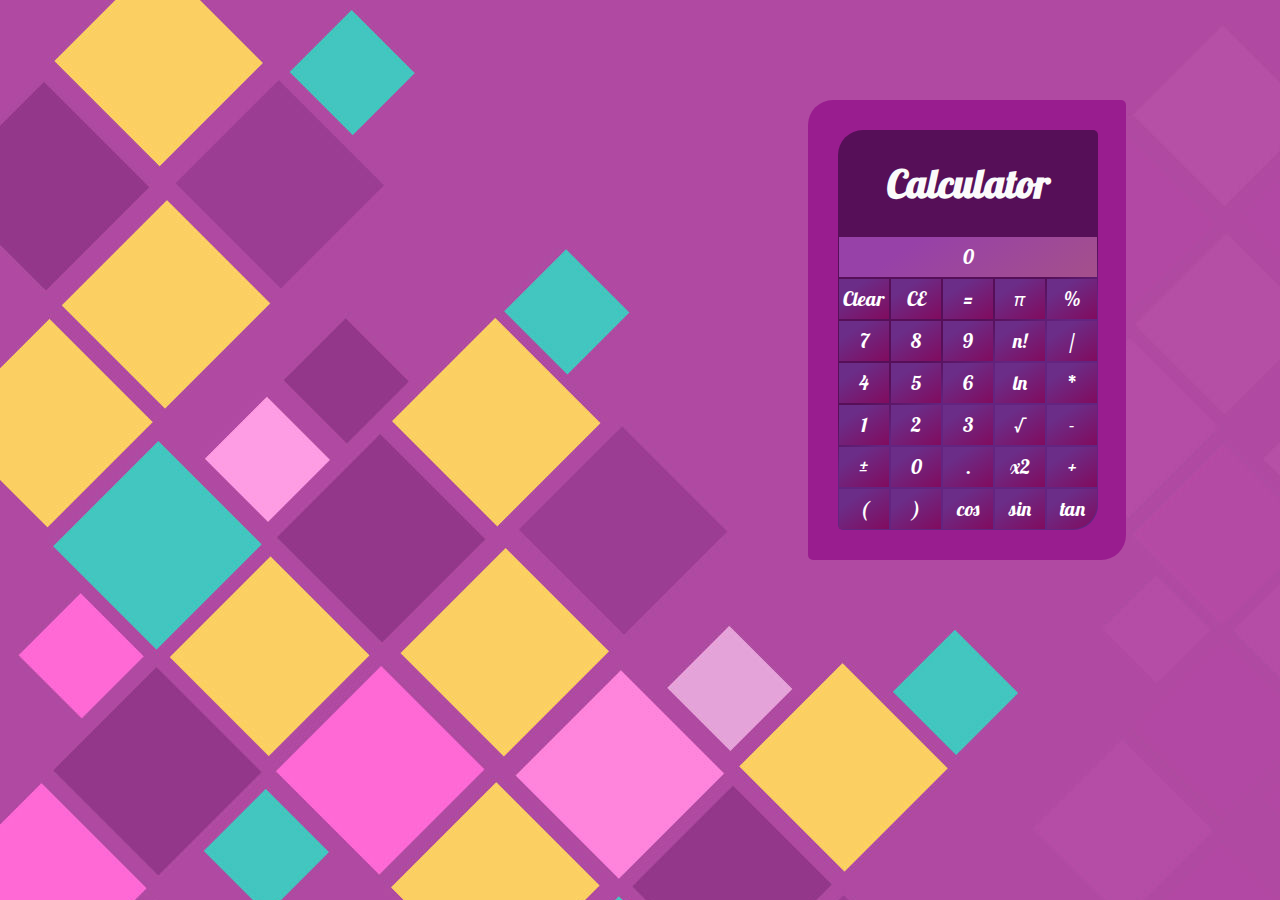
==== Calculator_web/index.html @ 0cc0871c "Calculator js" ====
<!DOCTYPE html>
<html lang="en">

<head>
    <meta charset="UTF-8">
    <meta name="viewport" content="width=device-width, initial-scale=1.0">
    <title>Calculator WebPage</title>
    <script src="./calculator.js"></script>
    <link rel="stylesheet" href="style.css">
    <link href="https://fonts.googleapis.com/css2?family=Lobster&display=swap" rel="stylesheet">
</head>

<body>
    <div>
        <form name="sci-calc">
            <table class="calculator" cellspacing="0" cellpadding="1">
                <tr>
                    <td colspan="5">
                        <h1 style="font-size: 40px; text-align:  center; color: rgb(250, 250, 250);">Calculator</h1>
                    </td>
                </tr>
                <tr>
                    <td colspan="5"><input id="display" style="text-align: center;" name="display" value="0" size="28" maxlength="25"></td>
                </tr>
                <tr>
                    <td><input type="button" value="Clear" onclick="this.form.display.value= 0 "></td>
                    <td><input type="button" value="CE" onclick="deleteChar(this.form.display)"></td>
                    <td><input type="button" value="=" onclick="if(checkNum(this.form.display.value)) { compute(this.form) }"></td>
                    <td><input type="button" value="&#960;" onclick="addChar(this.form.display,'3.14159265359')"></td>
                    <td><input type="button" value="%" onclick=" percent(this.form.display)"></td>
                </tr>
                <tr>
                    <td><input type="button" value="7" onclick="addChar(this.form.display, '7')"></td>
                    <td><input type="button" value="8" onclick="addChar(this.form.display, '8')"></td>
                    <td><input type="button" value="9" onclick="addChar(this.form.display, '9')"></td>
                    <td><input type="button" value="n!" onclick="if(checkNum(this.form.display.value)) { factorial(this.form) }"></td>
                    <td><input type="button" value="/" onclick="addChar(this.form.display, '/')"></td>
                    <tr>
                        <td><input type="button" value="4" onclick="addChar(this.form.display, '4')"></td>
                        <td><input type="button" value="5" onclick="addChar(this.form.display, '5')"></td>
                        <td><input type="button" value="6" onclick="addChar(this.form.display, '6')"></td>
                        <td><input type="button" value="ln" onclick="if(checkNum(this.form.display.value)) { ln(this.form) }"></td>
                        <td><input type="button" value="*" onclick="addChar(this.form.display, '*')"></td>
                    </tr>
                    <tr>
                        <td><input type="button" value="1" onclick="addChar(this.form.display, '1')"></td>
                        <td><input type="button" value="2" onclick="addChar(this.form.display, '2')"></td>
                        <td><input type="button" value="3" onclick="addChar(this.form.display, '3')"></td>
                        <td><input type="button" value="&radic;" onclick="if(checkNum(this.form.display.value)) { sqrt(this.form) }"></td>
                        <td><input type="button" value="-" onclick="addChar(this.form.display, '-')"></td>
                    </tr>
                    <tr>
                        <td><input type="button" value="&#177" onclick="changeSign(this.form.display)"></td>
                        <td><input type="button" value="0" onclick="addChar(this.form.display, '0')"></td>
                        <td><input type="button" value="&#46;" onclick="addChar(this.form.display, '&#46;')"></td>
                        <td><input type="button" value="x&#50;" onclick="if(checkNum(this.form.display.value)) { square(this.form) }"></td>
                        <td><input type="button" value="+" onclick="addChar(this.form.display, '+')"></td>
                    </tr>
                    <tr>
                        <td><input type="button" value="(" onclick="addChar(this.form.display, '(')"></td>
                        <td><input type="button" value=")" onclick="addChar(this.form.display,')')"></td>
                        <td><input type="button" value="cos" onclick="if(checkNum(this.form.display.value)) { cos(this.form) }"></td>
                        <td><input type="button" value="sin" onclick="if(checkNum(this.form.display.value)) { sin(this.form) }"></td>
                        <td><input type="button" id="tan" value="tan" onclick="if(checkNum(this.form.display.value)) { tan(this.form) }"></td>
                    </tr>
                    </tabel>
        </form>
    </div>
</body>

</html>
---- Calculator_web/style.css ----
* {
    font-family: 'Lobster', cursive;
}

body {
    background-image: url(./images/3.jpg);
}

input {
    color: white;
    width: 50px;
    height: 40px;
    border: none;
    font-size: 20px;
    background-color: #a4508b;
    background-image: linear-gradient(326deg, #810b5e 0%, #6b2d88 74%);
    margin: 0;
    padding: 0;
}

#display {
    width: 258px !important;
    background-color: #a4508b !important;
    background-image: linear-gradient(326deg, #a4508b 0%, #9741a8 74%) !important;
}

form {
    /* border: 2px double white; */
    background-color: #4f1f55;
    background-image: linear-gradient(326deg, #632480 40%, #560f58 50%);
    width: 260px;
    border-radius: 25px 5px;
}

div {
    background-color: #991d8f;
    width: 258px;
    padding: 30px;
    border-radius: 25px 5px;
    margin-left: 800px;
    margin-top: 100px;
}

#tan {
    border-bottom-right-radius: 25px;
}
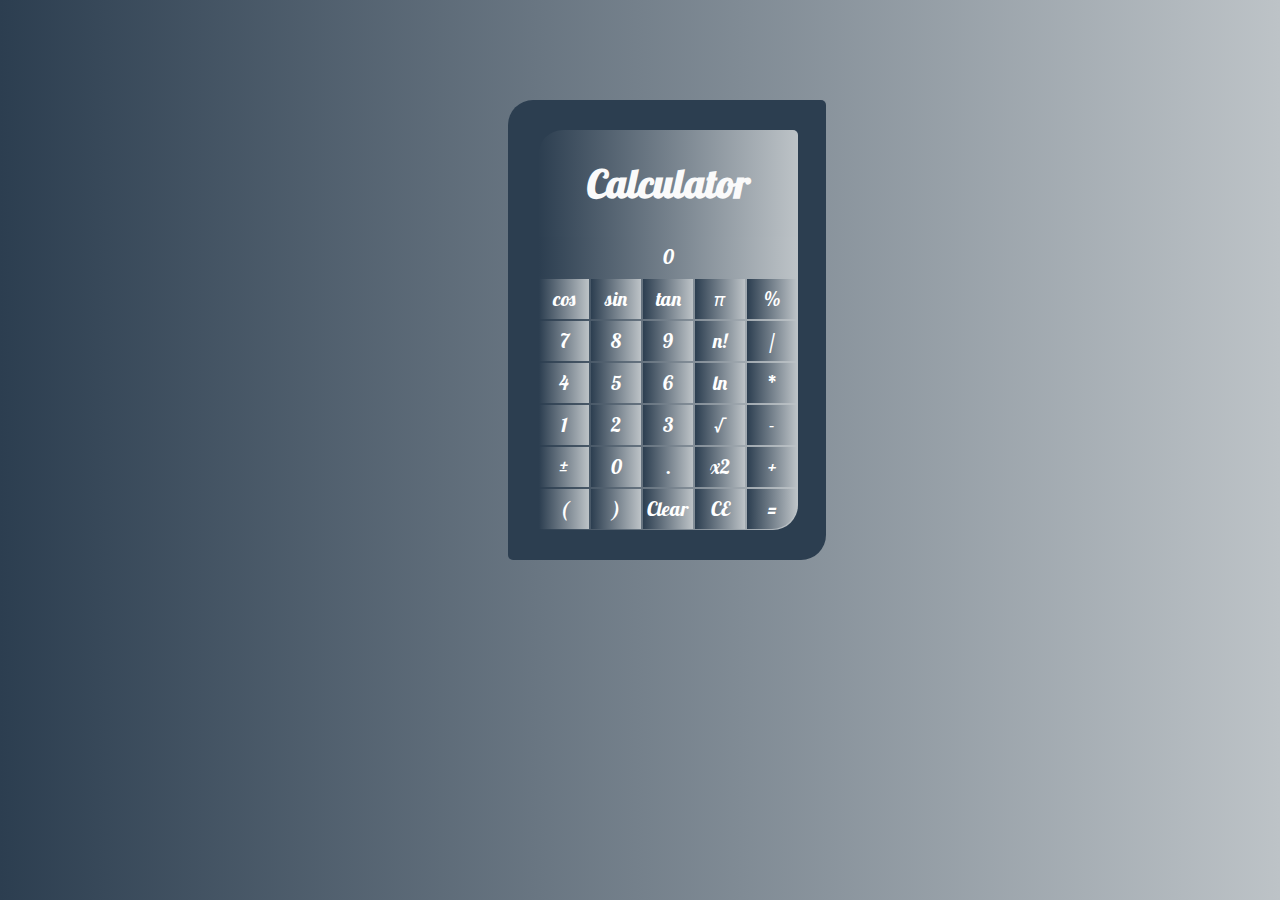
==== commit 1e5f2566: "bg color change" ====
--- a/Calculator_web/index.html
+++ b/Calculator_web/index.html
@@ -11,7 +11,7 @@
 </head>
 
 <body>
-    <div>
+    <div class="wrapper">
         <form name="sci-calc">
             <table class="calculator" cellspacing="0" cellpadding="1">
                 <tr>
@@ -23,9 +23,9 @@
                     <td colspan="5"><input id="display" style="text-align: center;" name="display" value="0" size="28" maxlength="25"></td>
                 </tr>
                 <tr>
-                    <td><input type="button" value="Clear" onclick="this.form.display.value= 0 "></td>
-                    <td><input type="button" value="CE" onclick="deleteChar(this.form.display)"></td>
-                    <td><input type="button" value="=" onclick="if(checkNum(this.form.display.value)) { compute(this.form) }"></td>
+                    <td><input type="button" value="cos" onclick="if(checkNum(this.form.display.value)) { cos(this.form) }"></td>
+                    <td><input type="button" value="sin" onclick="if(checkNum(this.form.display.value)) { sin(this.form) }"></td>
+                    <td><input type="button" value="tan" onclick="if(checkNum(this.form.display.value)) { tan(this.form) }"></td>
                     <td><input type="button" value="&#960;" onclick="addChar(this.form.display,'3.14159265359')"></td>
                     <td><input type="button" value="%" onclick=" percent(this.form.display)"></td>
                 </tr>
@@ -59,9 +59,10 @@
                     <tr>
                         <td><input type="button" value="(" onclick="addChar(this.form.display, '(')"></td>
                         <td><input type="button" value=")" onclick="addChar(this.form.display,')')"></td>
-                        <td><input type="button" value="cos" onclick="if(checkNum(this.form.display.value)) { cos(this.form) }"></td>
-                        <td><input type="button" value="sin" onclick="if(checkNum(this.form.display.value)) { sin(this.form) }"></td>
-                        <td><input type="button" id="tan" value="tan" onclick="if(checkNum(this.form.display.value)) { tan(this.form) }"></td>
+                        <td><input type="button" value="Clear" onclick="this.form.display.value= 0 "></td>
+                        <td><input type="button" value="CE" onclick="deleteChar(this.form.display)"></td>
+                        <td><input type="button" id="tan" value="=" onclick="if(checkNum(this.form.display.value)) { compute(this.form) }"></td>
+
                     </tr>
                     </tabel>
         </form>
--- a/Calculator_web/style.css
+++ b/Calculator_web/style.css
@@ -3,7 +3,12 @@
 }
 
 body {
-    background-image: url(./images/3.jpg);
+    background: #bdc3c7;
+    /* fallback for old browsers */
+    background: -webkit-linear-gradient(to right, #2c3e50, #bdc3c7);
+    /* Chrome 10-25, Safari 5.1-6 */
+    background: linear-gradient(to right, #2c3e50, #bdc3c7);
+    /* W3C, IE 10+/ Edge, Firefox 16+, Chrome 26+, Opera 12+, Safari 7+ */
 }
 
 input {
@@ -12,35 +17,47 @@
     height: 40px;
     border: none;
     font-size: 20px;
-    background-color: #a4508b;
-    background-image: linear-gradient(326deg, #810b5e 0%, #6b2d88 74%);
+    background-color: #2c3e50;
+    background-image: linear-gradient(to right, #2c3e50, #bdc3c7);
     margin: 0;
     padding: 0;
 }
 
 #display {
     width: 258px !important;
-    background-color: #a4508b !important;
-    background-image: linear-gradient(326deg, #a4508b 0%, #9741a8 74%) !important;
+    background-color: #2c3e50!important;
+    background-image: linear-gradient(to right, #2c3e50, #bdc3c7) !important;
 }
 
 form {
     /* border: 2px double white; */
-    background-color: #4f1f55;
-    background-image: linear-gradient(326deg, #632480 40%, #560f58 50%);
+    background-color: #2c3e50;
+    background-image: linear-gradient(to right, #2c3e50, #bdc3c7);
     width: 260px;
     border-radius: 25px 5px;
 }
 
+.wrapper {
+    display: flex;
+    justify-content: space-around;
+    align-items: center;
+}
+
 div {
-    background-color: #991d8f;
+    background-color: #2c3e50;
     width: 258px;
     padding: 30px;
     border-radius: 25px 5px;
-    margin-left: 800px;
+    margin-left: 500px;
     margin-top: 100px;
 }
 
 #tan {
     border-bottom-right-radius: 25px;
+}
+
+@media (max-width: 800px) {
+    div {
+        margin-left: 0;
+    }
 }